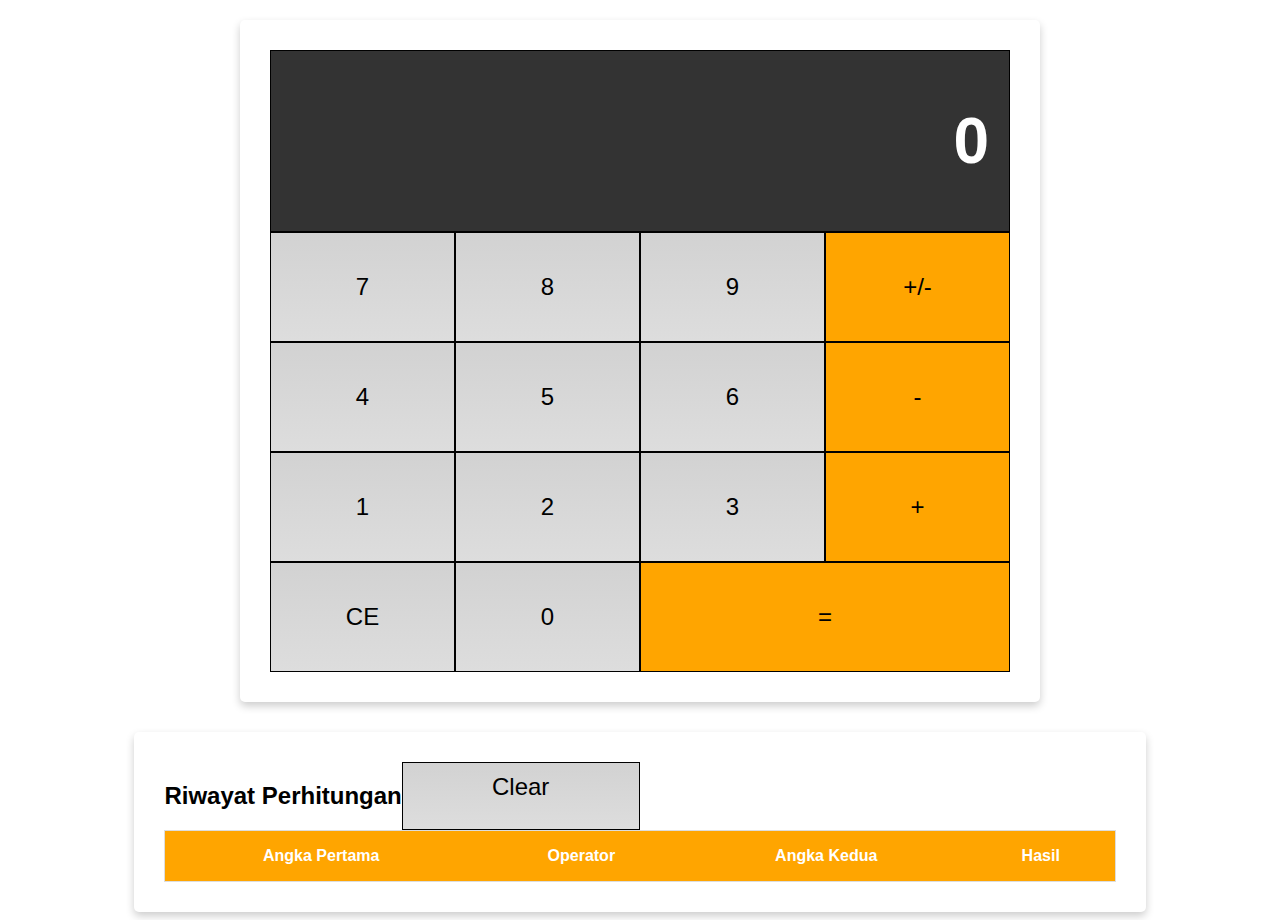
==== WebKalkulator/index.html @ d897d939 "first" ====
<!DOCTYPE html>
<html lang="en">
    <head>
        <title>Web Calculator</title>
        <link rel="stylesheet" href="assets/style.css">
        <meta charset="UTF-8">
        <meta name="viewport" content="width=device-width, initial-scale=1">
        <link href="css/style.css" rel="stylesheet">
    </head>
    <body>
        <div class="flex-container-column card">
            <div class="display">
              <h1 id="displayNumber">0</h1>
            </div>
            <div class="flex-container-row">
              <div class="button">7</div>
              <div class="button">8</div>
              <div class="button">9</div>
              <div class="button negative">+/-</div>
            </div>
            <div class="flex-container-row">
              <div class="button">4</div>
              <div class="button">5</div>
              <div class="button">6</div>
              <div class="button operator">-</div>
            </div>
            <div class="flex-container-row">
              <div class="button">1</div>
              <div class="button">2</div>
              <div class="button">3</div>
              <div class="button operator">+</div>
            </div>
            <div class="flex-container-row">
              <div class="button clear">CE</div>
              <div class="button">0</div>
              <div class="button equals double">=</div>
            </div>
          </div>
          <div class="history card">
            <div class="flex-container-row">
                <h2>Riwayat Perhitungan</h2>
                <div class="button clean">Clear</div>
            </div>
            <table>
                <thead>
                    <tr>
                        <th>Angka Pertama</th>
                        <th>Operator</th>
                        <th>Angka Kedua</th>
                        <th>Hasil</th>
                    </tr>
                </thead>
                <tbody id="historyList"></tbody>
            </table>
        </div>
    </body>
    <script src="assets/kalkulator.js"></script>
    <script src="assets/storage.js"></script>
</html>
---- WebKalkulator/assets/style.css ----
* {
    box-sizing: border-box;
  }
  
  @media screen and (max-width: 513px) {
    .button {
        padding: 10px;
    }
    .history {
        width: 100%;
    }
 }

  body {
    font-family: sans-serif;
  }
   
  .flex-container-column {
    display: flex;
    flex-direction: column;
    max-width: 800px;
    margin: 0 auto;
    text-align: right;
  }
   
  .flex-container-row {
    display: flex;
  }
   
  .button {
    flex-basis: 25%;
    font-size: 1.5em;
    text-align: center;
    padding: 40px;
    border: 1px solid black;
    background: -webkit-linear-gradient(top, #d2d2d2, #ddd);
    cursor: pointer;
  }

  .clean {
    padding: 10px;
  }

  .button:hover {
    font-weight: bold;
  }


   
  .double {
    flex-basis: 50%;
  }

  .display {
    color: white;
    width: 100%;
    padding: 10px 20px;
    background-color: #333333;
    border: 1px solid black;
    font-size: 2em;
  }

  .operator,
  .negative,
  .equals {
    background: orange;
  }

  .card {
    box-shadow: 0 4px 8px 0 rgba(0, 0, 0, 0.2);
    border-radius: 5px;
    padding: 30px;
    margin-top: 20px;
  }

  .history {
    width: 80%;
    margin: 30px auto 0 auto;
    overflow: scroll;
}

table {
    border-collapse: collapse;
    border-spacing: 0;
    width: 100%;
    border: 1px solid #ddd;
 }

th,
td {
   text-align: center;
   padding: 16px;
}

th {
    background-color: orange;
    color: white;
 }
  
 tr:nth-child(even) {
    background-color: #d2d2d2;
 }
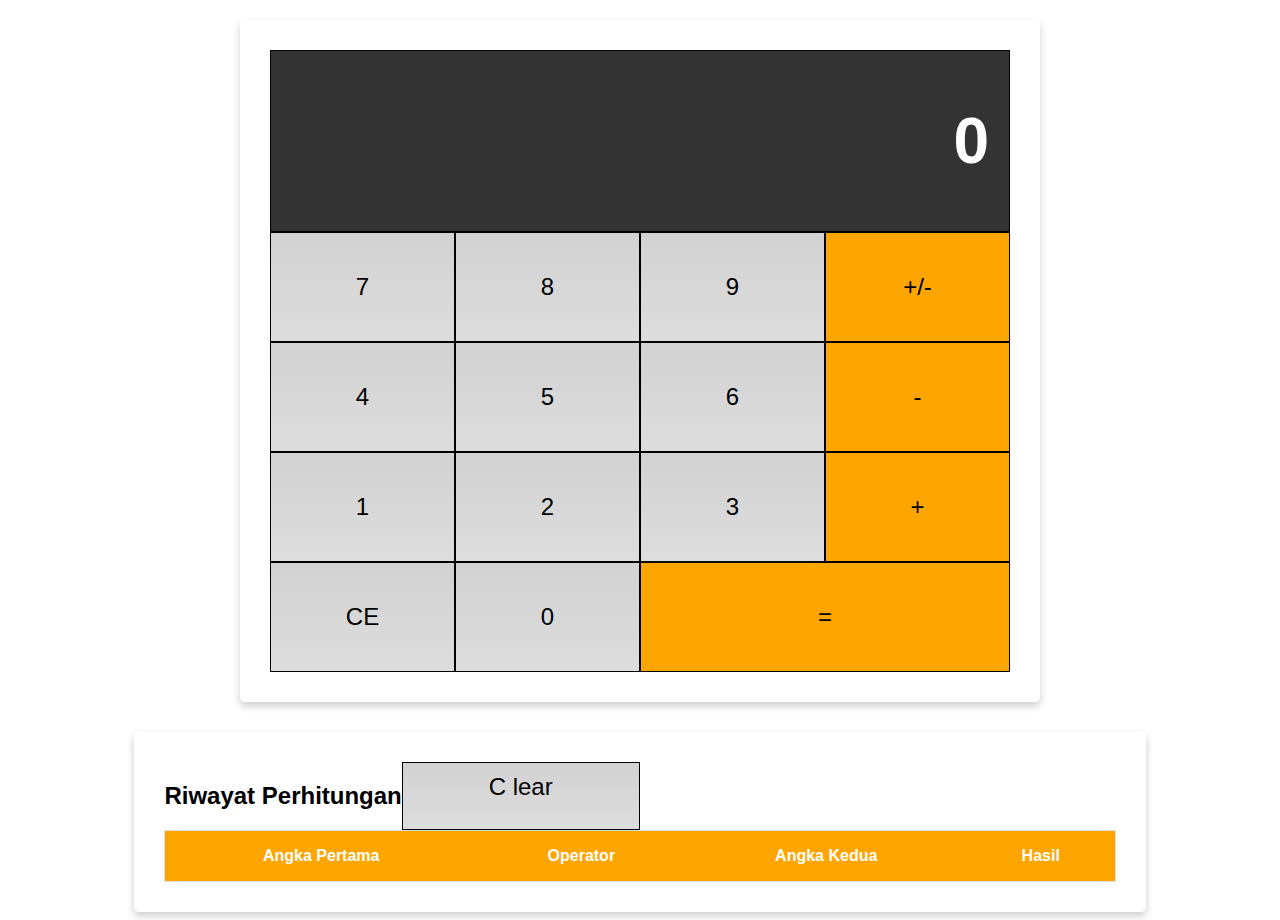
==== commit 7320876b: "update" ====
--- a/WebKalkulator/index.html
+++ b/WebKalkulator/index.html
@@ -39,7 +39,7 @@
           <div class="history card">
             <div class="flex-container-row">
                 <h2>Riwayat Perhitungan</h2>
-                <div class="button clean">Clear</div>
+                <div class="button clean">C lear</div>
             </div>
             <table>
                 <thead>
